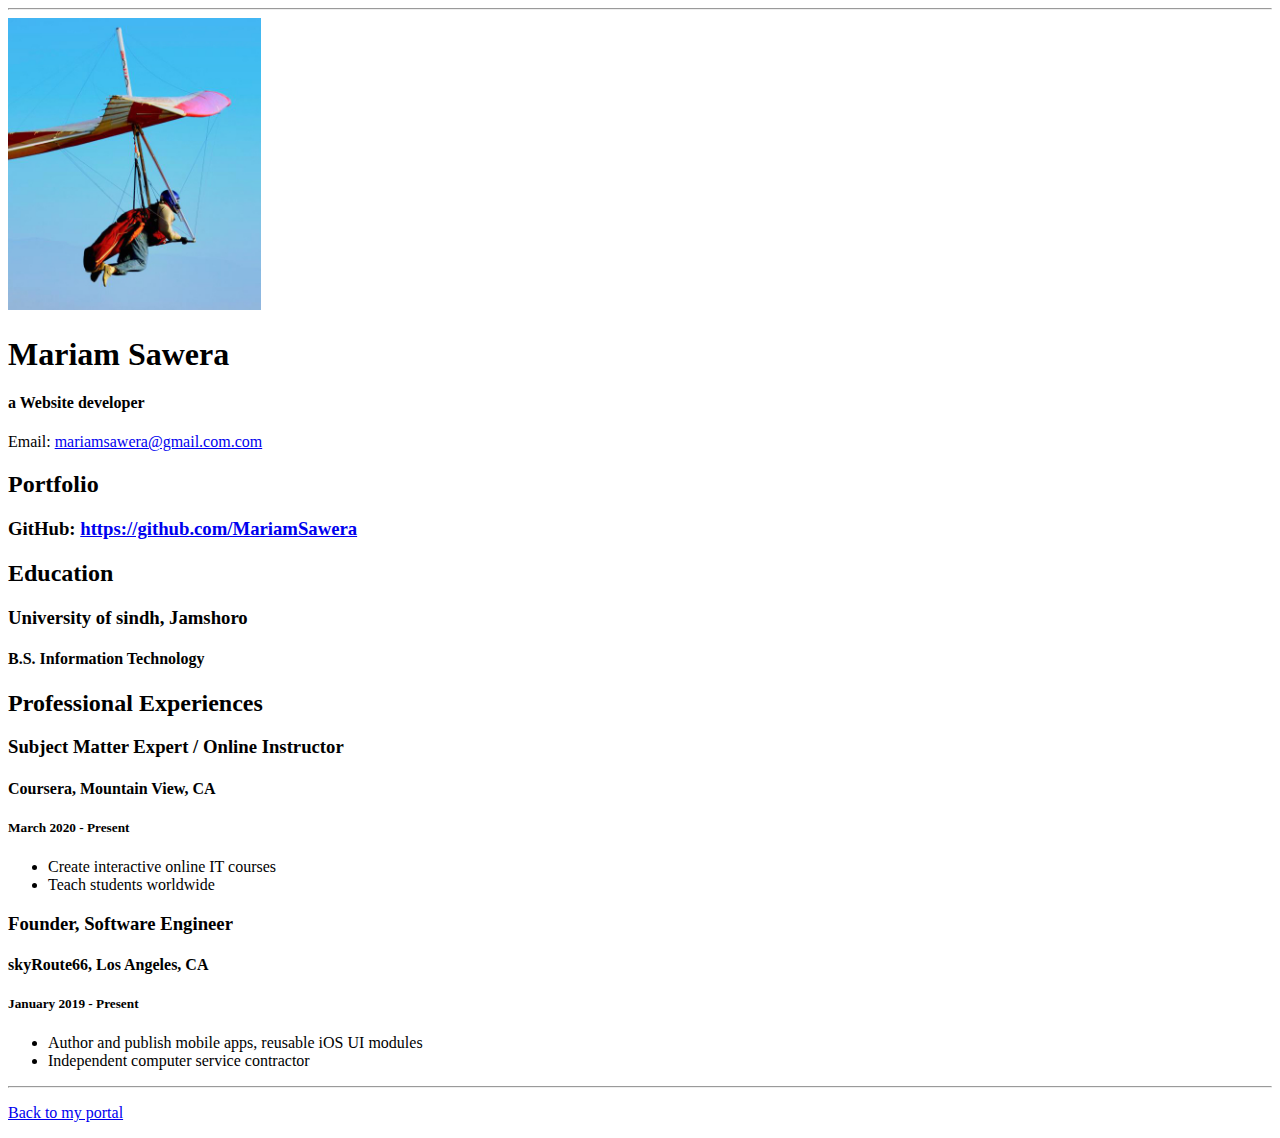
==== resume.html @ 6556f17d "Add files via upload" ====
<!doctype html>

<!-- this is a comment for human! -->

<html lang="en">

  <header>
    <title>Mariam Sawera's Resume</title>
  </header>

  <body>
    <hr>

    <img src="images/headshot.jpg" alt="Harrison Kong's headshot" width="20%">

    <h1>Mariam Sawera</h1>
    <h4>a Website developer</h4>

    <p>Email: <a href="mailto:mariamsawera@gmail.com" target="_blank">mariamsawera@gmail.com.com</a></p>
    <!-- don't post physical address, personal phone number or other personal information on the web! -->

    <h2>Portfolio</h2>
      <h3>GitHub: <a href="https://github.com/MariamSawera" target="_blank">https://github.com/MariamSawera</a></h3>

    <h2>Education</h2>

    <h3>University of sindh, Jamshoro</h3>
    <h4>B.S. Information Technology</h4>

    <h2>Professional Experiences</h2>

    <h3>Subject Matter Expert / Online Instructor</h3>
    <h4>Coursera, Mountain View, CA</h4>
    <h5>March 2020 - Present</h5>
      <ul>
        <li>Create interactive online IT courses</li>
        <li>Teach students worldwide</li>
      </ul>

    <h3>Founder, Software Engineer</h3>
    <h4>skyRoute66, Los Angeles, CA</h4>
    <h5>January 2019 - Present</h5>
      <ul>
        <li>Author and publish mobile apps, reusable iOS UI modules</li>
        <li>Independent computer service contractor</li>
      </ul>
  </body>

  <footer>
  <hr>
  <p><a href="index.html">Back to my portal</a><p>
  </footer>

</html>
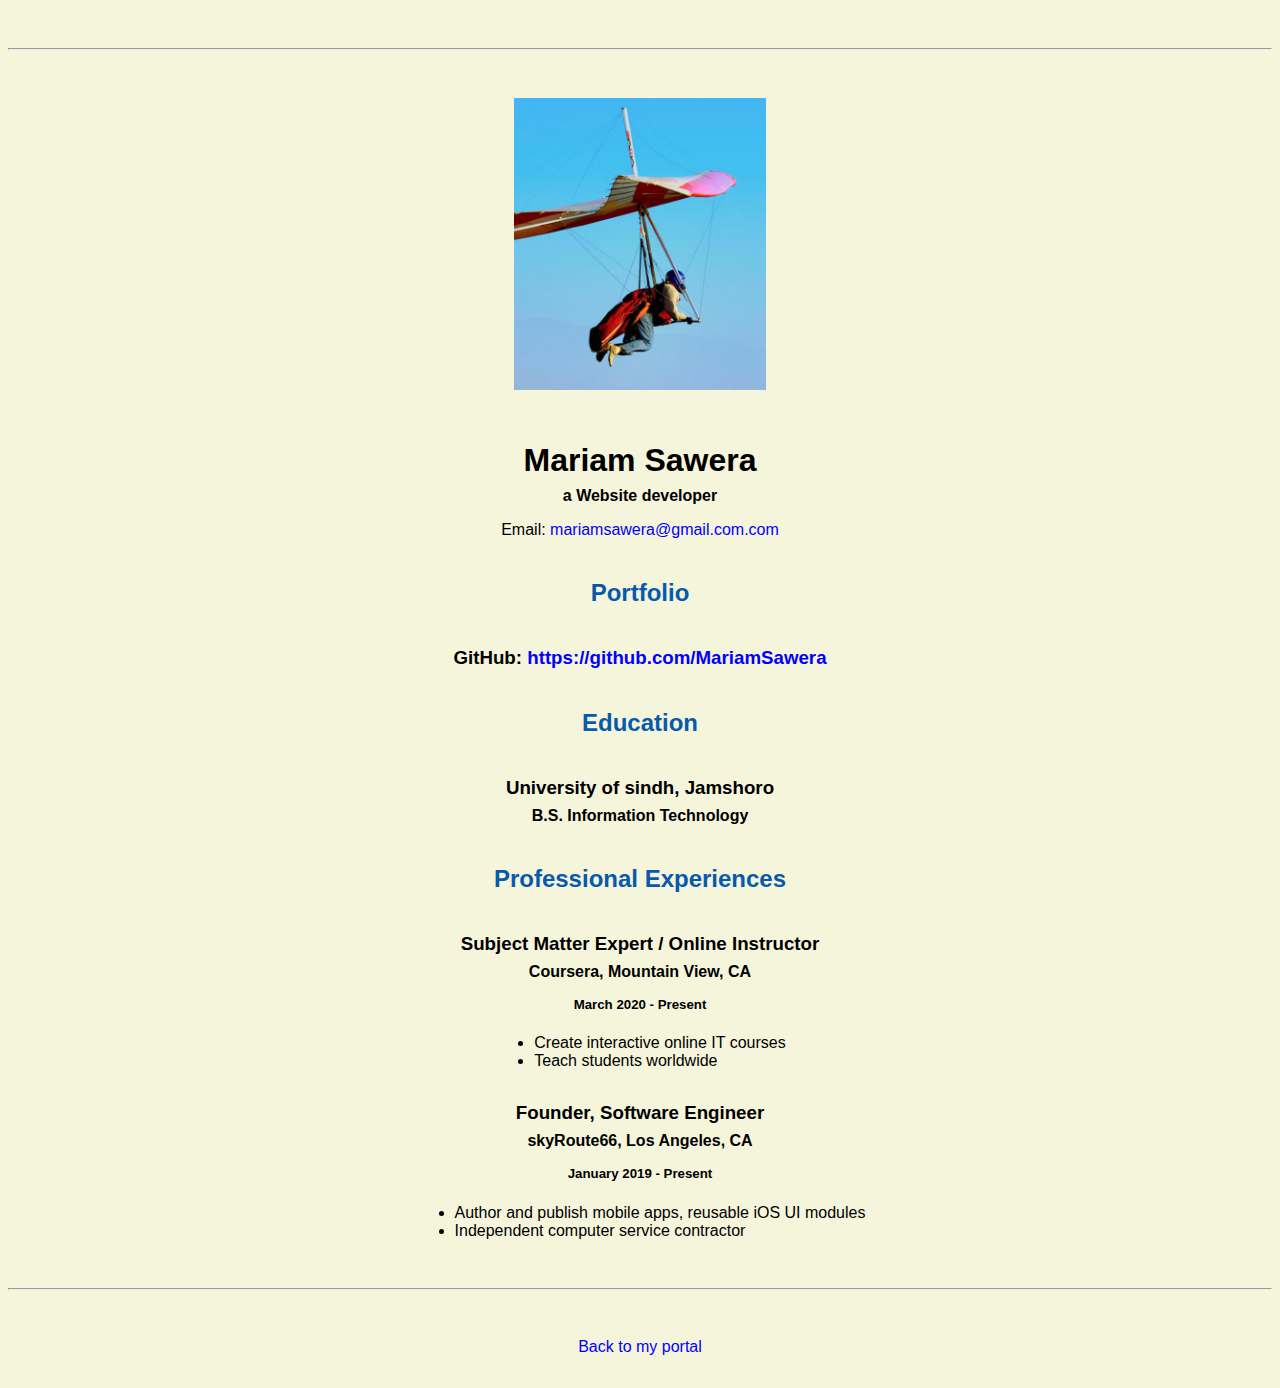
==== commit 953cc352: "resumee.html" ====
--- a/resume.html
+++ b/resume.html
@@ -6,6 +6,12 @@
 
   <header>
     <title>Mariam Sawera's Resume</title>
+    <link rel="stylesheet" href="css/master.css">
+    <link rrel="FaviconIcon" href="favicon.ico" type="image/x-icon">
+    <link rel="shortcut" href="favicon.ico" type="image/x-icon">
+    <meta name="viewport" content="width-device-width, initial-scale=1, shrink-to-fit=no">
+    <meta name="name" content="Mariam Sawera's Portal">
+
   </header>
 
   <body>
--- a/css/master.css
+++ b/css/master.css
@@ -0,0 +1,62 @@
+/* Cascading stylesheet for the website */
+
+/* Text inside these asterisks and slashes are comments for human */
+
+  a {
+    color: blue;
+    text-decoration: none; /* This means we do not want hyperlinks to be underlined */
+  }
+
+  a:hover {
+    color: red;
+    text-decoration: none; /* This means we do not want hyperlinks to be underlined */
+  }
+
+  body {
+   background-color: beige;
+   font-family: Arial, Helvetica, sans-serif;
+   text-align: center;
+
+   }
+
+  footer {
+    margin-top: 2rem;
+    margin-bottom: 2rem;
+  }
+
+  h1 {
+    margin-bottom: 0.5rem;
+    margin-top: 3rem;
+   }
+
+  h2 {
+    color: #075AAB;
+    margin-bottom: 2.5rem;
+    margin-top: 2.5rem;
+   }
+
+  h3 {
+    margin-bottom: 0;
+    margin-top: 2rem;
+  }
+
+  h4 {
+    margin-bottom: 1rem;
+    margin-top: 0.5rem;
+  }
+
+  h5 {
+    margin-top: 0.5rem;
+  }
+
+  hr {
+    margin-bottom: 3rem;
+    margin-top: 3rem;
+  }
+
+  /* this controls how the bullet points in the resume page looks */
+  ul {
+    display: table;
+    margin: 0 auto;
+    text-align: left;
+  }
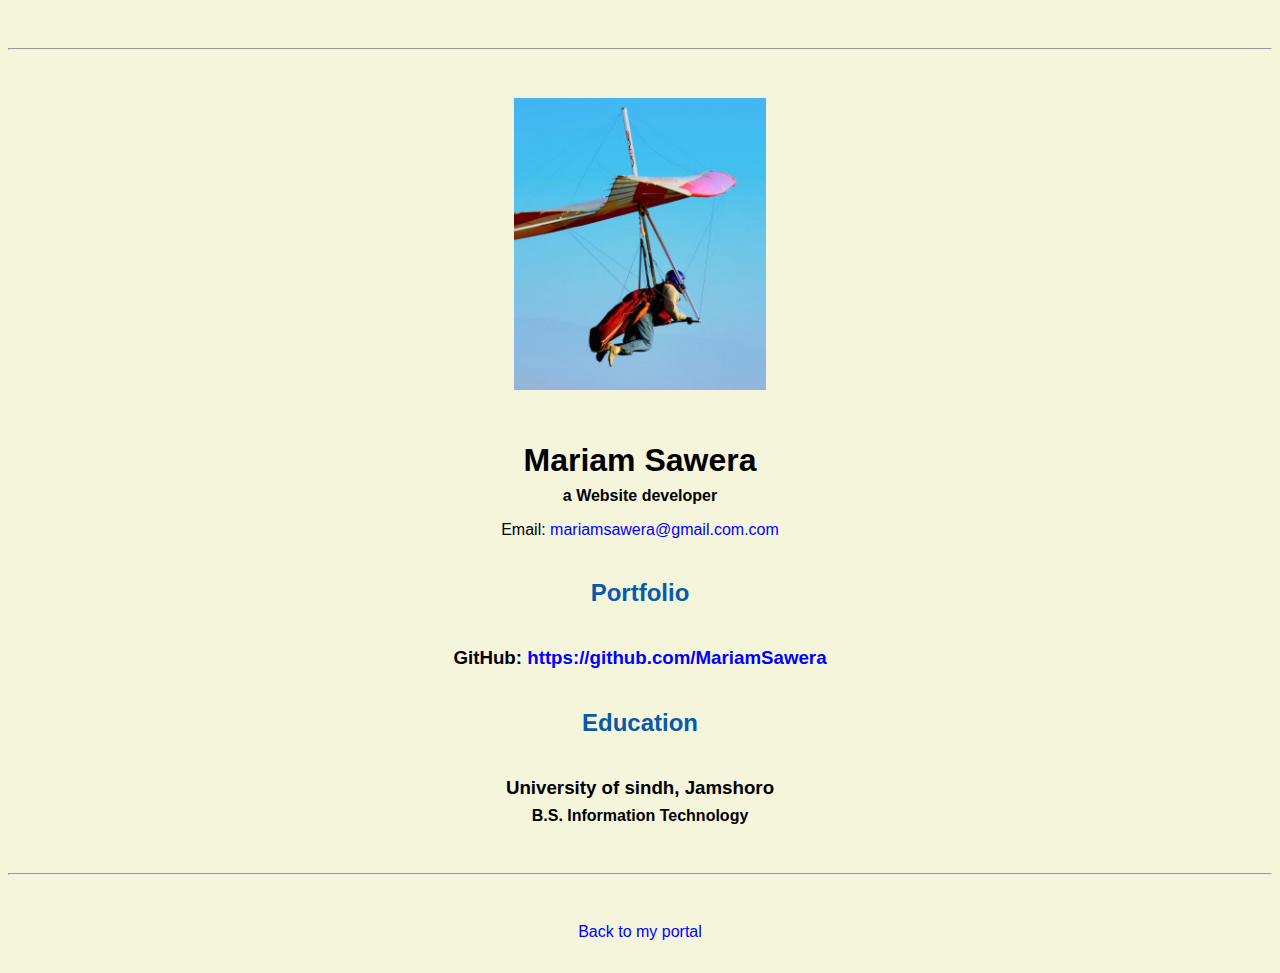
==== commit 75ae9285: "resumeee.html" ====
--- a/resume.html
+++ b/resume.html
@@ -32,24 +32,6 @@
 
     <h3>University of sindh, Jamshoro</h3>
     <h4>B.S. Information Technology</h4>
-
-    <h2>Professional Experiences</h2>
-
-    <h3>Subject Matter Expert / Online Instructor</h3>
-    <h4>Coursera, Mountain View, CA</h4>
-    <h5>March 2020 - Present</h5>
-      <ul>
-        <li>Create interactive online IT courses</li>
-        <li>Teach students worldwide</li>
-      </ul>
-
-    <h3>Founder, Software Engineer</h3>
-    <h4>skyRoute66, Los Angeles, CA</h4>
-    <h5>January 2019 - Present</h5>
-      <ul>
-        <li>Author and publish mobile apps, reusable iOS UI modules</li>
-        <li>Independent computer service contractor</li>
-      </ul>
   </body>
 
   <footer>
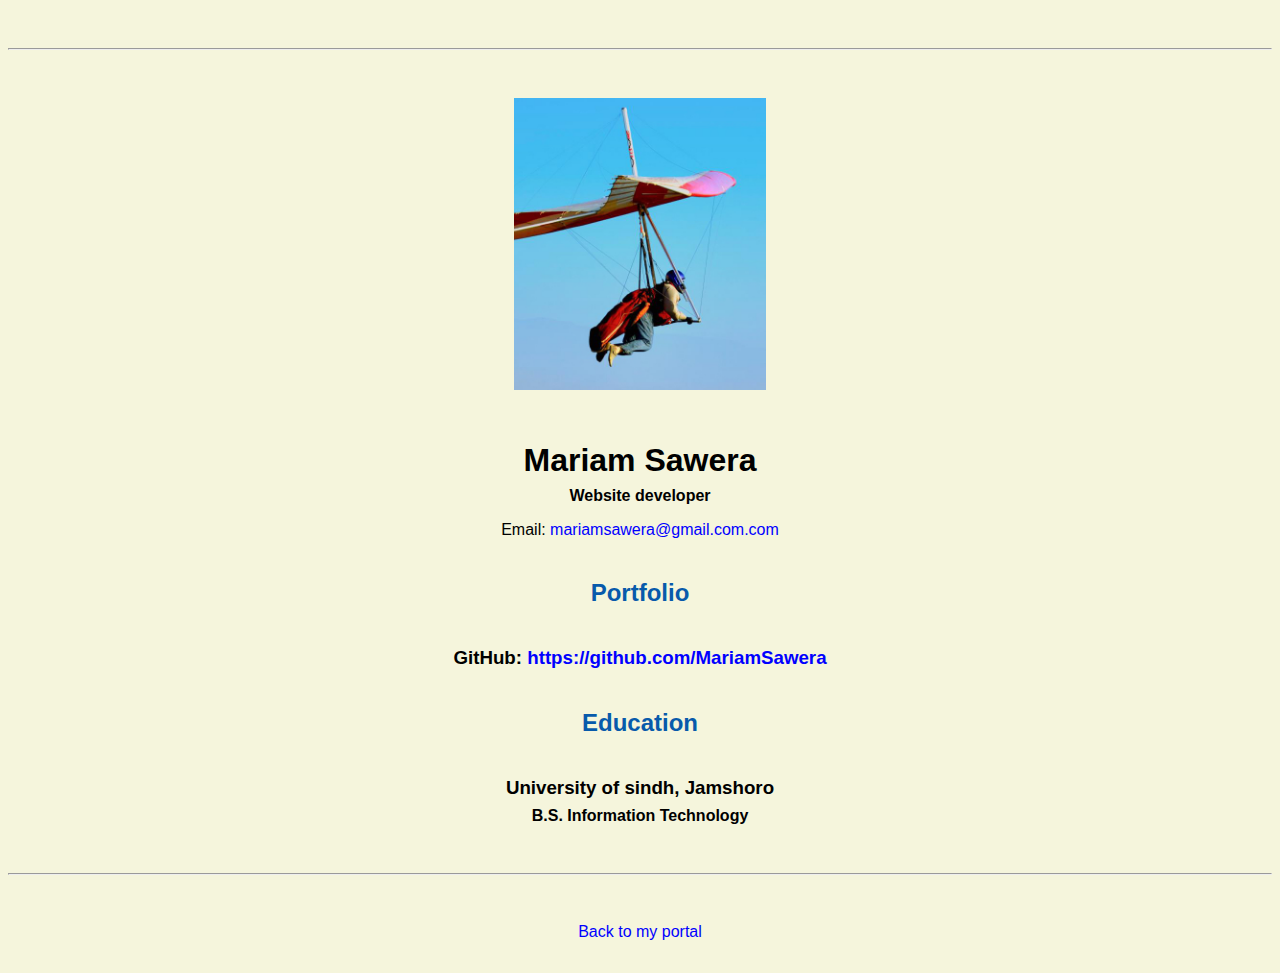
==== commit b7f9b099: "resume.html" ====
--- a/resume.html
+++ b/resume.html
@@ -20,7 +20,7 @@
     <img src="images/headshot.jpg" alt="Harrison Kong's headshot" width="20%">
 
     <h1>Mariam Sawera</h1>
-    <h4>a Website developer</h4>
+    <h4>Website developer</h4>
 
     <p>Email: <a href="mailto:mariamsawera@gmail.com" target="_blank">mariamsawera@gmail.com.com</a></p>
     <!-- don't post physical address, personal phone number or other personal information on the web! -->
